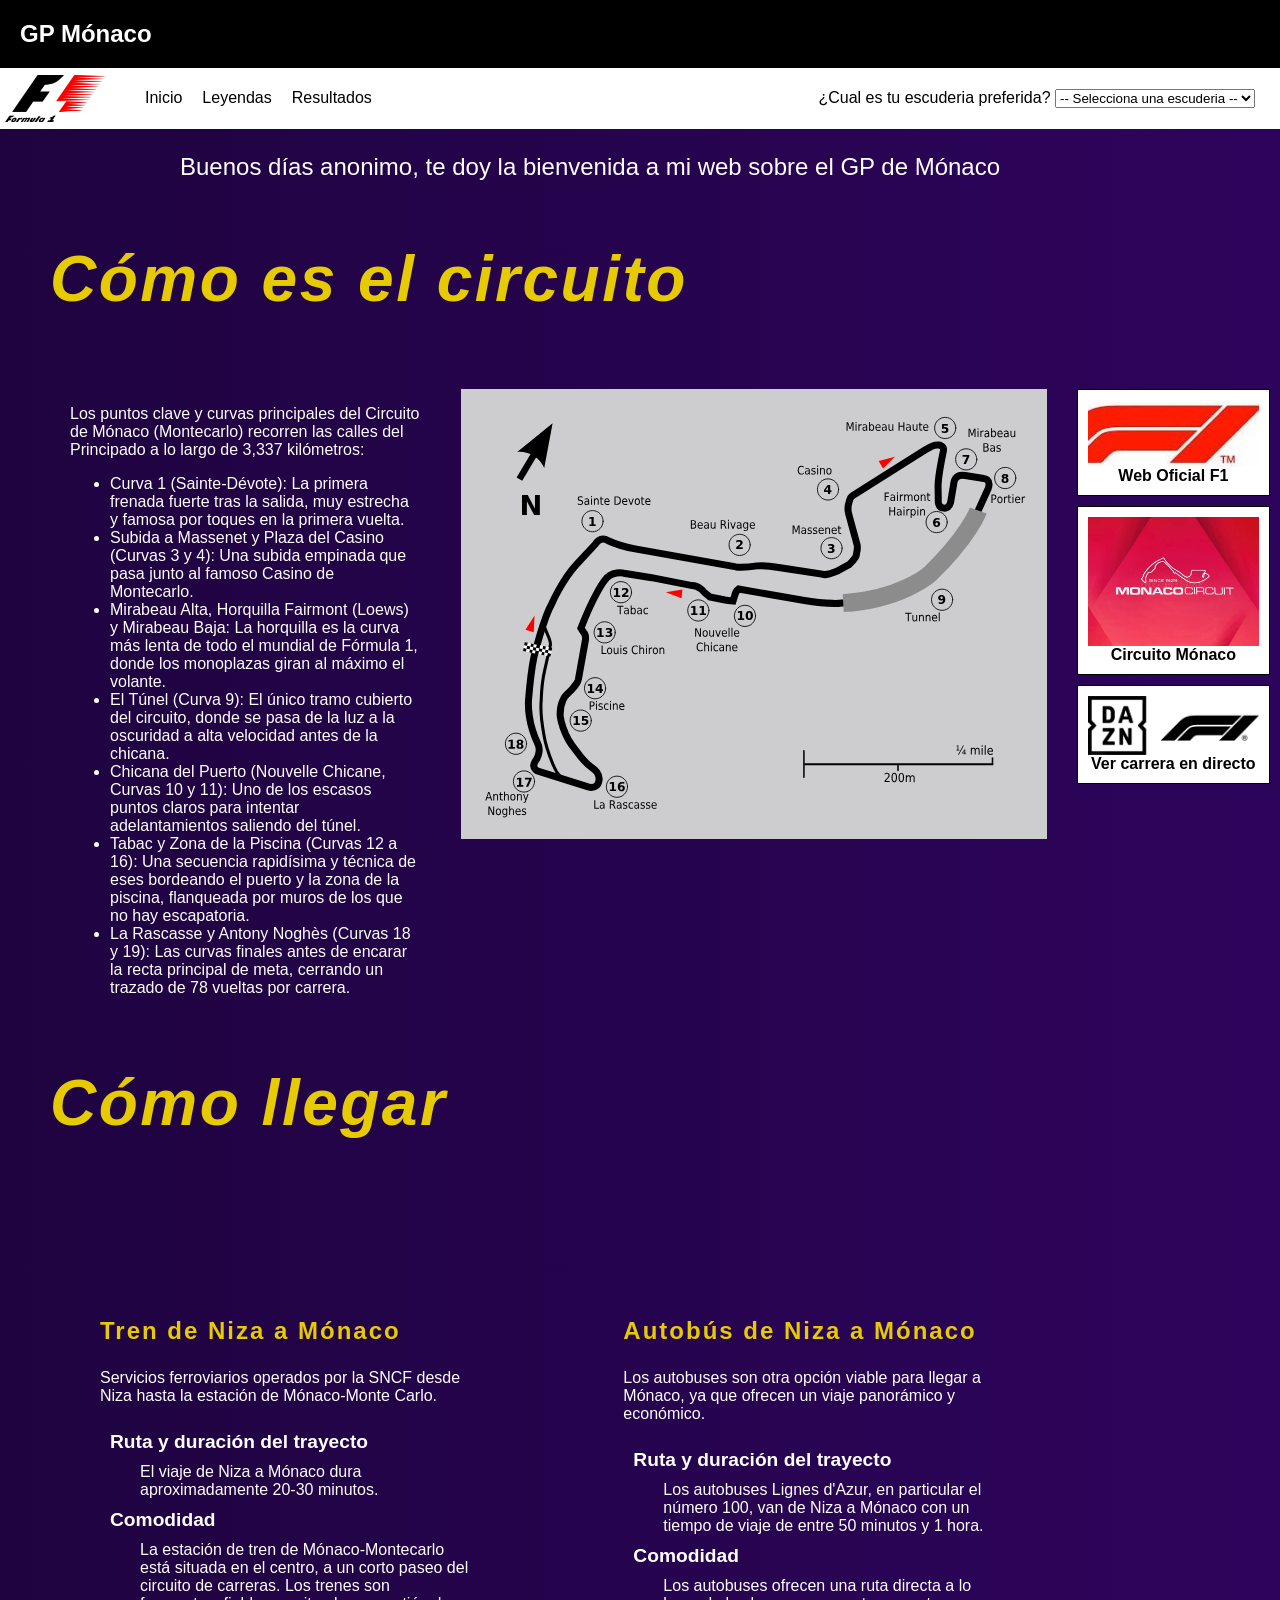
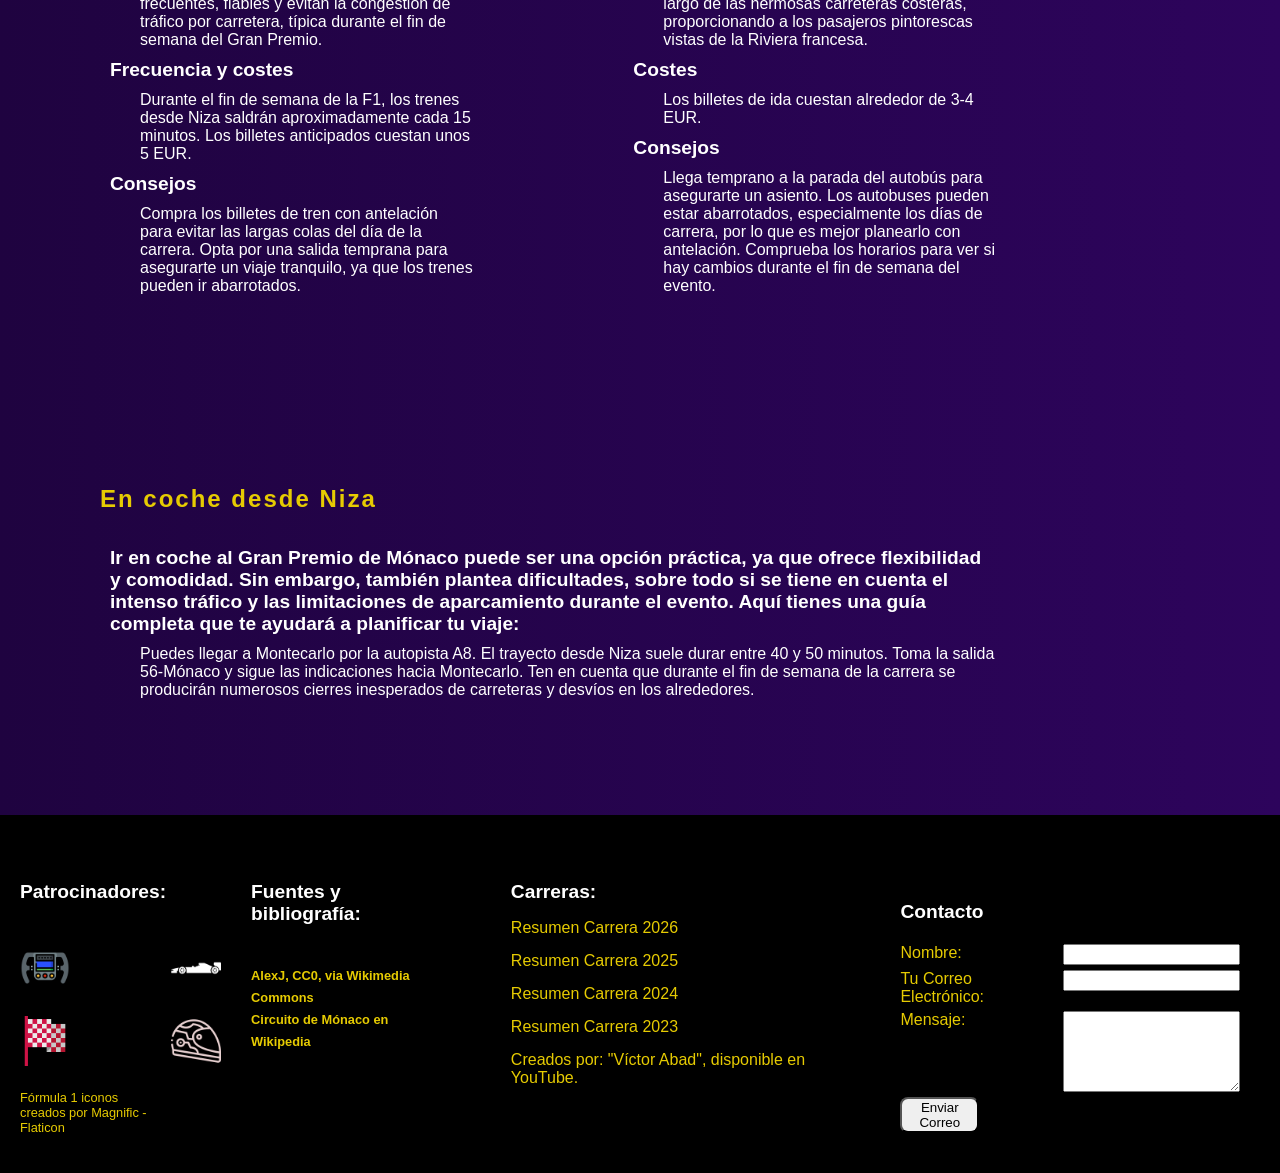
==== u02tarea2/index.html @ c94fd9bb "Add files via upload" ====
<!DOCTYPE html>
<html lang="es">
<head>
    <meta charset="UTF-8">
    <meta name="viewport" content="width=device-width, initial-scale=1.0">
    <title>Fórmula 1</title>
    <!--  archivo CSS -->
    <link rel="stylesheet" href="estilos/estilos.css"> 
	<link rel="icon" type="image/png" href="imagenes/volante_1.png">
</head>
<body>

  <section class="banner-hero">       
		
		<h1>GP Mónaco</h1>
  </section>
<header class="main-header">
<img src="imagenes/F1_logo.jpg" alt="Logotipo de F1">
    <nav class="navbar">
      

        <!-- Menú de Enlaces -->
        <ul class="nav-menu">
            <li class="nav-item"><a href="index.html" class="nav-link active">Inicio</a></li>
            <li class="nav-item"><a href="leyendas.html" class="nav-link">Leyendas</a></li>
            <li class="nav-item"><a href="resultados.html" class="nav-link">Resultados</a></li>
			<li class="seleccion">
				 <!-- Elegir escuderia-->
				<label for="opciones">¿Cual es tu escuderia preferida?</label>
				<select id="opciones">
					<option value="" disabled selected>-- Selecciona una escuderia --</option>
					<option value="ferrari">Ferrari</option>
					<option value="mclaren">McLaren</option>
					<option value="williams">Williams</option>
					<option value="mercedes">Mercedes</option>
					<option value="redbull">RedBull</option>
				</select>

				
			</li>

	   </ul>
    </nav>
</header>


<header class="saludo">
	<p class="bienvenida">Texto bienvenida</p>
	</header>




   <!-- Enlaces lateral a otras webs-->
   
    
    <aside class="sidebar">
		<a href="https://formula1.com" class="contenedor-enlace"target="_blank" rel="noopener" >
			<img src="imagenes/weboficial.jpg" alt="Logotipo web oficial">
			<span class="texto-encima">Web Oficial F1</span>
		</a>
		<a href="https://formula1.com" class="contenedor-enlace"target="_blank" rel="noopener" >
			<img src="imagenes/monaco.jpg" alt="web oficial circuito de Mónaco">
			<span class="texto-encima">Circuito Mónaco</span>
		</a>
		<a href="https://www.dazn.com/es-ES/home/5wvo3v8xhogewbstd36f5mxht" class="contenedor-enlace" target="_blank" rel="noopener">
			<img src="imagenes/dazn.png" alt="Logotipo Dazn">
			<span class="texto-encima">Ver carrera en directo</span>
		</a>
		
	
	</aside>
    
    
	<!--Main: contenido principal--!>
	
	<main class="main-content">
	
	
		<section class="info-circuito">
		
			
				<h2>Cómo es el circuito</h2>
					
				<aside class="texto-principal">
					<p>
					Los puntos clave y curvas principales del Circuito 
					de Mónaco (Montecarlo) recorren las calles del Principado
					a lo largo de 3,337 kilómetros:
					</p>				 

					<ul>
						<li>Curva 1 (Sainte-Dévote): La primera frenada fuerte 
						tras la salida, muy estrecha y famosa por toques en la 
						primera vuelta.</li>
						<li>Subida a Massenet y Plaza del Casino (Curvas 3 y 4):
						Una subida empinada que pasa junto al famoso Casino de
						Montecarlo.</li>
						<li>Mirabeau Alta, Horquilla Fairmont (Loews) y Mirabeau
						Baja: La horquilla es la curva más lenta de todo el 
						mundial de Fórmula 1, donde los monoplazas giran al
						máximo el volante.</li>
						<li>El Túnel (Curva 9): El único tramo cubierto del 
						circuito, donde se pasa de la luz a la oscuridad a alta
						velocidad antes de la chicana.</li>
						<li>Chicana del Puerto (Nouvelle Chicane, Curvas 10 y 11): 
						Uno de los escasos puntos claros para intentar 
						adelantamientos saliendo del túnel.</li>
						<li>Tabac y Zona de la Piscina (Curvas 12 a 16): 
						Una secuencia rapidísima y técnica de eses bordeando 
						el puerto y la zona de la piscina, flanqueada por muros
						de los que no hay escapatoria.</li>
						<li>La Rascasse y Antony Noghès (Curvas 18 y 19): Las
						curvas finales antes de encarar la recta principal de meta, 
						cerrando un trazado de 78 vueltas por carrera.</li>
					</ul>
				</aside>
			
				<section class="imagen-circuito">
				<img src="imagenes/Circuit_Monaco_2003.svg" alt="Circuito de Montecarlo">
				
				</section>
		
	

		</section>
		<section class="como-llegar">
		 <h2>Cómo llegar </h2>
 
			<section class="transporte">
			  <h3>Tren de Niza a Mónaco</h3>
			<p>Servicios ferroviarios operados por la SNCF desde Niza hasta la estación de Mónaco-Monte Carlo.</p>

			<dl>
				<dt>Ruta y duración del trayecto</dt>
				<dd>El viaje de Niza a Mónaco dura aproximadamente 20-30 minutos.</dd>

				<dt>Comodidad</dt>
				<dd>La estación de tren de Mónaco-Montecarlo está situada en el centro, a un corto paseo del circuito de carreras.
				Los trenes son frecuentes, fiables y evitan la congestión de tráfico por carretera, típica durante el fin de semana
				del Gran Premio.</dd>

				<dt>Frecuencia y costes</dt>
				<dd>Durante el fin de semana de la F1, los trenes desde Niza saldrán aproximadamente cada 15 minutos. Los billetes
				anticipados cuestan unos 5 EUR.</dd>

				<dt>Consejos</dt>
				<dd>Compra los billetes de tren con antelación para evitar las largas colas del día de la carrera. Opta por una salida 
				temprana para asegurarte un viaje tranquilo, ya que los trenes pueden ir abarrotados.</dd>
			</dl>
			</section>
			<section class="transporte">

				 <h3>Autobús de Niza a Mónaco</h3>
						<p>Los autobuses son otra opción viable para llegar a Mónaco, ya que ofrecen un viaje panorámico y económico.</p>

						<dl>
							<dt>Ruta y duración del trayecto</dt>
							<dd>Los autobuses Lignes d'Azur, en particular el número 100, van de Niza a Mónaco con un tiempo de viaje de entre 50 minutos y 1 hora.</dd>

							<dt>Comodidad</dt>
							<dd>Los autobuses ofrecen una ruta directa a lo largo de las hermosas carreteras costeras, proporcionando a los pasajeros pintorescas vistas de la Riviera francesa.</dd>

							<dt>Costes</dt>
							<dd>Los billetes de ida cuestan alrededor de 3-4 EUR.</dd>

							<dt>Consejos</dt>
							<dd>Llega temprano a la parada del autobús para asegurarte un asiento. Los autobuses pueden estar abarrotados, especialmente los días de carrera, por lo que es mejor planearlo con antelación. Comprueba los horarios para ver si hay cambios durante el fin de semana del evento.</dd>
						</dl>
			</section>
			<section class="transporte">
				<h3>En coche desde Niza</h3>
				<dl>
				<dt>Ir en coche al Gran Premio de Mónaco puede ser una opción práctica, ya que ofrece flexibilidad y comodidad. Sin 
				embargo, también plantea dificultades, sobre todo si se tiene en cuenta el intenso tráfico y las limitaciones de
				aparcamiento durante el evento. Aquí tienes una guía completa que te ayudará a planificar tu viaje:</br>
				</dt>
				<dd>Puedes llegar a Montecarlo por la autopista A8. El trayecto desde Niza suele durar entre 40 y 50 minutos. Toma la salida 56-Mónaco
				 y sigue las indicaciones hacia Montecarlo. Ten en cuenta que durante el fin de semana de la carrera se producirán numerosos cierres
				 inesperados de carreteras y desvíos en los alrededores.
				</dd>
				</dl>
				
				
				
			</section>
			
		
		</section>
	
	
	
	</main>




    <!--  Pie de Página -->
    <footer class="main-footer">
		<section class="patrocinadores">
			<h2>Patrocinadores:</h2></br>
			<img src="imagenes/volante_1.png" alt="Logo volante">
			<img src="imagenes/coche-de-formula-1.png" alt="Coche F1">
			<img src="imagenes/carreras.png" alt="Logo volante">
			<img src="imagenes/casco.png" alt="Logo volante">
			<a href="https://www.flaticon.es/iconos-gratis/formula-1" title="fórmula 1 iconos" target="_blank" rel="noopener">Fórmula 1 iconos creados por Magnific - Flaticon</a>
		</section>
		
		<section class="citas"> 
			<h2>Fuentes y bibliografía:<h2> </br>
			<a href="https://commons.wikimedia.org/wiki/File:Circuit_Monaco_2003.svg" target="_blank" rel="noopener">
					AlexJ, CC0, via Wikimedia Commons</a> </br>
			<a href="https://es.wikipedia.org/wiki/Circuito_de_M%C3%B3naco" target="_blank" rel="noopener">   
			Circuito de Mónaco en Wikipedia </a></br>

		 
		</section>


		



		<section class="carreras">
			<ul>
			<h2>Carreras:</h2>
			<li class="video">
			 <a href="https://www.youtube.com/watch?v=8I4hVCpQebQ" class="enlaces-foot" target="_blank" rel="noopener" >Resumen Carrera 2026</a> 
						</li>
			
			<li class="video">
			 <a href="https://www.youtube.com/watch?v=7iPsAGjbMso" class="enlaces-foot" target="_blank" rel="noopener">Resumen Carrera 2025</a> 
			
			</li>
			
			<li class="video">
			 <a href="https://www.youtube.com/watch?v=VIdVgR-gbWw" class="enlaces-foot" target="_blank" rel="noopener">Resumen Carrera 2024</a> 
			
			</li>
			
			<li class="video">
			 <a href="https://www.youtube.com/watch?v=gIOyPXHquqE" class="enlaces-foot" target="_blank" rel="noopener">Resumen Carrera 2023</a> 
			</li>
			
			<li class="cita-video">
			
					Creados por: <a href="https://www.youtube.com/@victorabadg" target="_blank" rel="noopener">"Víctor Abad"</a>, disponible en YouTube.
			</li>
			
			
			</ul>
		</section>
		
		<section class="contacto">
			<form name="formulario" class="formulario-contacto" action="mailto:larizala@ikasle.birt.eus" method="post" enctype="text/plain" onsubmit="return validacionFormulario();">
				<h2>Contacto</h2></br>
				<label  for="nombre">Nombre:</label>
				<input type="text" id="nombre" name="Nombre" >
				<label for="correo">Tu Correo Electrónico:</label>
				<input type="email" id="correo" name="Correo" >
				<label for="mensaje">Mensaje:</label>
				<textarea id="mensaje" name="Mensaje" rows="5" ></textarea>
				<button type="submit" class="boton-enviar">Enviar Correo</button>

			</form>
		</section>
	
	</footer>



<!--  Funciones js--!>


	
	
	 <script src="funciones/funciones.js">	 </script>









</body>
</html>
---- u02tarea2/estilos/estilos.css ----
:root {
		  /* Crear una variable y darle un color */
		  --color-escuderia: linear-gradient(to right, #1F0340, #2D045C); 
		  --color-texto: #FFF;
		  --color-secun:#E6CB02;
		  --posicionTexto: 50%
		  }





/* Elimina los márgenes por defecto del navegador */
       
	   html, body {
            margin: 0;
            padding: 0;
            width: 100%;
			 font-family:  sans-serif;
        }
		
		*, *::before, *::after {
			  box-sizing: border-box;
			}
		
		body{
			background: var(--color-escuderia);
		
			display:grid;
			grid-template-columns:5fr 1fr;
			grid-template-rows:auto 1fr auto;
			grid-template-areas:
						"header header"						
						"nav  nav"
						"saludo saludo"
						"main aside"
						"foot  foot";
			align-items: stretch;
			
			
		}

        /* Banner principal  */
        .banner-hero {
			display:flex;
			width: 100%; 
			background-color: black;
            color: #ffffff;
                    
			padding-left: 20px;
			grid-area:header;
		}
		
		
		
		
		
		
		/*Barra de navegación*/
		.main-header {
			position: sticky;
			top: 0;
			left: 0;
			/*width: 100%;*/
			background-color: #ffffff; 
			display:flex;
			flex-direction: row;
			padding:5px;
			justify-content: flex-start; /* Centra el nav dentro del header */
			grid-area:nav;
			 z-index: 100; 
			
		}			
		.main-header img {
			 max-width: 100px;
			 height: auto;
			 align-self: center;
			 		
		}

		.navbar {
			width: 100%;
			display: flex;
		}		
		.nav-menu{
			display:flex;
			flex-direction: row;
			gap:20px;
			width: 100%;
			list-style: none; 
			font-size: 16px; 
			font-weight: 500; 

		}
		
		.nav-link {
			color: #000000; 
			text-decoration: none; 
			
		}
		.nav-link:hover {
			color: red; 
			transition: color 0.3s ease; /*Cambio de color suave*/
		}
		
		.seleccion{
			
			margin-left:auto;
			padding-right:20px;
		}
		
		
		/* mensaje bienvenida */
		
		.saludo {
			position: relative; /* Para que el texto absolute se guíe por este contenedor */
			width: 100%;
			height: 60px; 
			grid-area:saludo;
			overflow: hidden; /*ocultar lo que sobresale*/
			}

		.bienvenida{
			
			color:var(--color-texto);
			text-align:center;
			font-size:1.5rem;
			position:absolute;
			transform: translateX(var(--posicionTexto));
			
		}
		
		
		
		
		/*Contenido principal index*/
		.main-content{
			grid-area:main;
			padding:0 20px;	
			color:var(--color-texto);
							
		}	
		
		
		.info-circuito{
			display:grid;
			grid-template-columns:2fr 3fr;
			grid-template-rows:auto 1fr;
			gap:20px;
			  
			  /* DIBUJAr EL MAPA */
			grid-template-areas: 
				"titulo titulo"
				"texto  imagen";
			align-items: stretch;
			padding-left:30px;
			
			
			
		}
		.main-content h2{
			grid-area:titulo;
			
			color:var(--color-secun);
			letter-spacing: 2.5px;
			font-size:4rem;
			font-style: italic;
		}
			
		.main-content h3{
			
			color:var(--color-secun);
			letter-spacing: 2px;
			font-size:1.5rem;
			 
			
		}
		.info-circuito aside{
			grid-area:texto;			
			padding-left:20px;
			padding-right:20px;
			
			
		}
		
		.info-circuito img{
			max-width:100%;
			height:auto;
			background:#CDCCCF;			
			grid-area:imagen;
			padding:20px;
			display:block;
		}
		
				
		.como-llegar{
			display:grid;
			grid-template-columns:1fr 1fr;
			gap:50px;			
			align-items: stretch;
			padding-left:30px;
			
			
			
		}
		
		.como-llegar h2{
			
			grid-row: 1; /*Para que los titulos ocupen la primera fila*/
			grid-column: 1 / -1;
		}
		
		.como-llegar section:last-of-type {
			width:100%;
			height:auto;
			grid-column: span 2;     /*El ultimo elemento ocupe las dos columas*/
			 
		}
		.como-llegar dt{
			font-weight: bold;   
			font-size:1.2rem;
			padding:10px;
		}
		.transporte{
			
			padding:50px;
		}

		.main-content a{
			
			color:var(--color-secun);
			text-decoration:none;
			
			
		}
		.main-content a:hover{
			
			transform: scale(1.05);
			color:red;
			
		}
		
		/*contenida ppal resultados*/
		
		.resultados-monaco {
			display: grid;
 			grid-template-columns: 1fr 1fr; 
					
		}
			
	
		
		.resultados {
			display: grid;
 			grid-template-columns: 1fr 2fr ; 
			grid-template-rows:auto 1fr ;
			gap:20px;
			color:var(--color-texto);	
				
		}
		
			
		.resultados img{
			max-width:100%;
			height:auto;			
			padding:20px;
			display:block;
			
		}
		
		.resultados table{
			
			  width: 100%;                  
			  margin: 15px 0;  
			  border: solid #fff;
			}


		.resultados th, td {
                
			  padding: 2px 5px; 
				border-bottom: 1px solid #e0e0e0; /			  
			}
						
					
		
		
		.leyendas-monaco{
			display: grid;
 			grid-template-columns: 1fr 1fr; 
		}
		
		
		.leyendas-monaco section:last-of-type {
			width:100%;
			height:auto;
			grid-column: span 2; /*Ocupar las dos ultimas columnas*/
			 
		}

		.leyenda img{
			max-width:100%;
			height:auto;
			
			padding:20px;
			display:block;
			
		}
		
		
		
		
		
		/*Barra lateral de enlaces*/
		
		.sidebar{
			display:flex;
			flex-direction: column;
			grid-area:aside;
			padding:200px 10px 1px 10px;
			
			
		}
		
		.sidebar a{
			
			position: relative;
			display: inline-block;			
			color:#000;
			font-weight: bold;
			text-shadow: 0 0 6px #FFF;			
			
			border: 1px solid #000;
			margin-bottom:10px;
			text-decoration:none;
			text-align:center;
			padding:10px;
			background-color:#FFF;
		}
		
		.sidebar a:hover{
			transform: scale(1.05);
			
			
		}
		.sidebar img{
			display: block;
			width: 100%;
			height: auto;
			
			
		}
		
		
		
		
		
		
		/*Pie de pagina*/
		
		.main-footer{
			
			width: 100%;
			height: auto;			
			background-color: black;           
            margin-top:50px;
			padding: 50px 20px 20px 20px;
			color:var(--color-secun);
			display: grid; 
			grid-template-columns: 1fr 1fr 2fr 2fr; 
			gap:30px;
			
			grid-area:foot;
			
		}
		.main-footer h2{
			font-size:1.2rem;
			 color: #fff;
		}
		.main-footer img{
			
			max-width:50px;
			height:auto;
		}
		
		.main-footer li{
			padding-bottom:15px;
						
			list-style:none;
			
		}
		.main-footer a{
			
			color:var(--color-secun);
			text-decoration:none;
			
		}
		.main-footer a:hover{
			
			transform: scale(1.05);
			color:red;
			
		}
		
		.patrocinadores {
			display:grid;
			grid-template-columns:1fr 1fr;
			gap:5px;
			font-size:0.8rem;
		}
		.citas a{
			font-size:0.8rem;
		}
		
		   
		.formulario-contacto{
			
			
			width:auto;
			padding:20px;
			
			display:grid;
			grid-template-columns:1fr 1fr;
			
			align-items: start;
			gap:5px;			
		}
		.formulario-contacto button{
			
			border-radius: 8px;
			width:50%;
			align-items:center;
		}
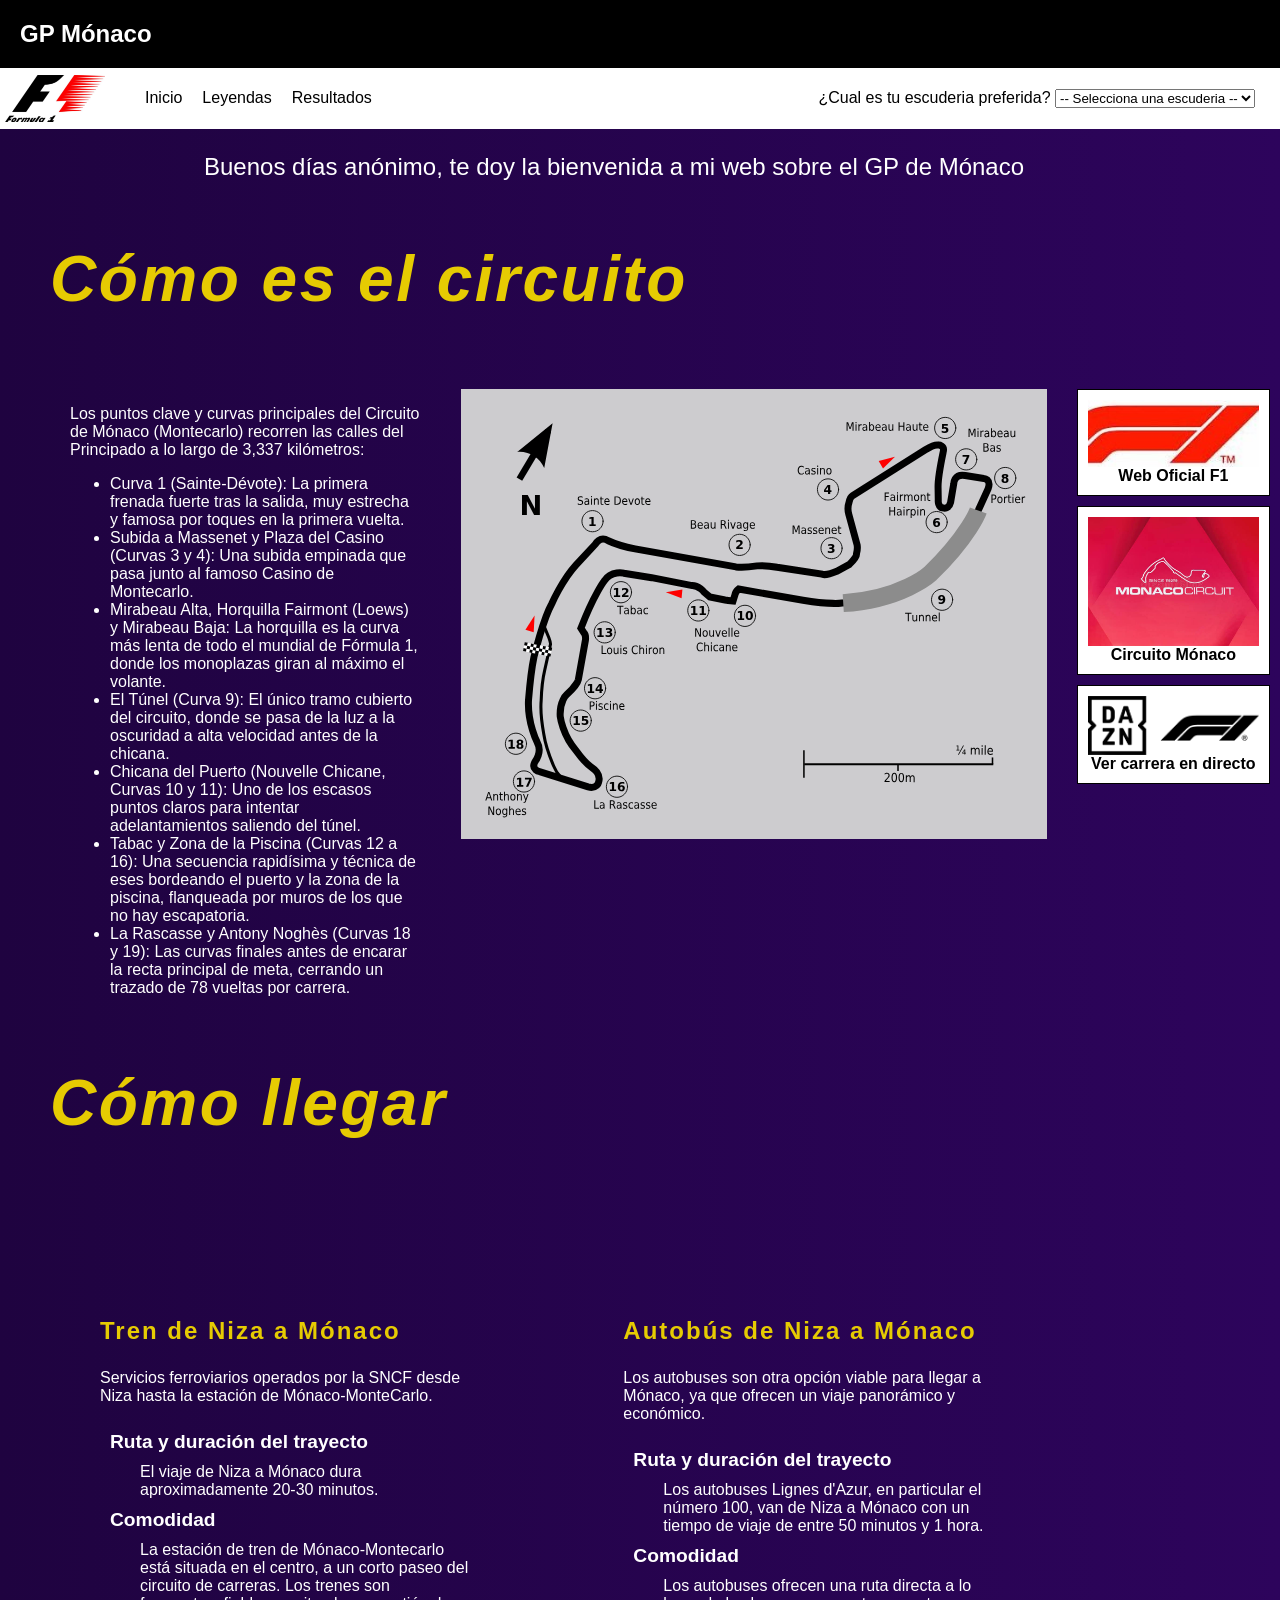
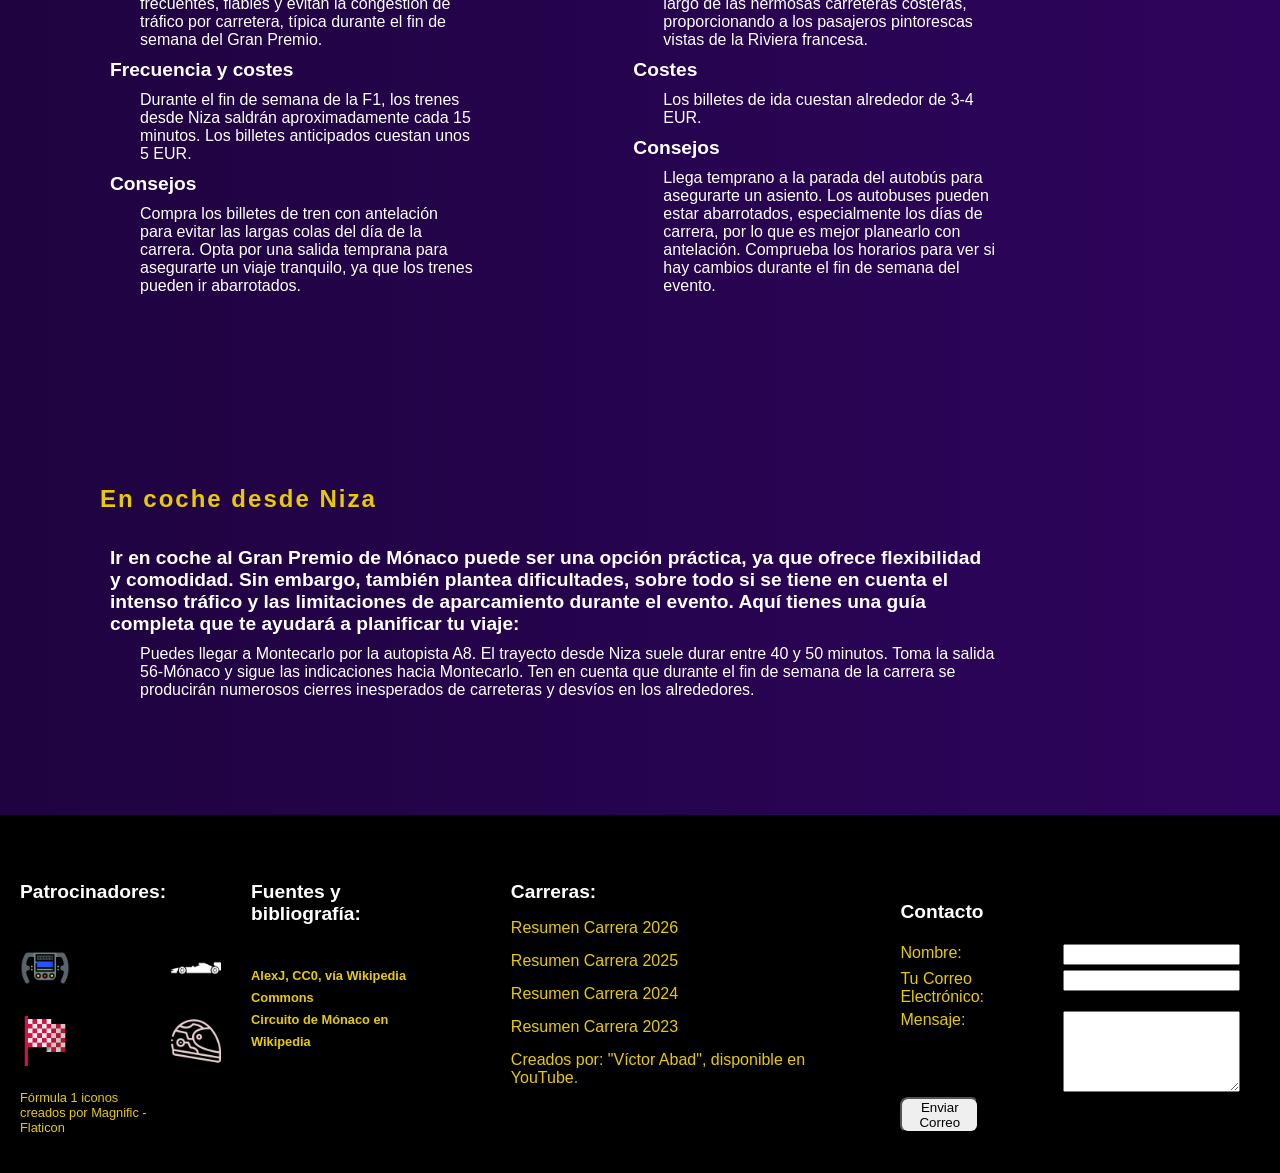
==== commit d7e1e530: "Add files via upload corrección ortografía" ====
--- a/u02tarea2/index.html
+++ b/u02tarea2/index.html
@@ -129,7 +129,7 @@
  
 			<section class="transporte">
 			  <h3>Tren de Niza a Mónaco</h3>
-			<p>Servicios ferroviarios operados por la SNCF desde Niza hasta la estación de Mónaco-Monte Carlo.</p>
+			<p>Servicios ferroviarios operados por la SNCF desde Niza hasta la estación de Mónaco-MonteCarlo.</p>
 
 			<dl>
 				<dt>Ruta y duración del trayecto</dt>
@@ -209,7 +209,7 @@
 		<section class="citas"> 
 			<h2>Fuentes y bibliografía:<h2> </br>
 			<a href="https://commons.wikimedia.org/wiki/File:Circuit_Monaco_2003.svg" target="_blank" rel="noopener">
-					AlexJ, CC0, via Wikimedia Commons</a> </br>
+					AlexJ, CC0, vía Wikipedia Commons</a> </br>
 			<a href="https://es.wikipedia.org/wiki/Circuito_de_M%C3%B3naco" target="_blank" rel="noopener">   
 			Circuito de Mónaco en Wikipedia </a></br>
 
--- a/u02tarea2/estilos/estilos.css
+++ b/u02tarea2/estilos/estilos.css
@@ -208,14 +208,14 @@
 		
 		.como-llegar h2{
 			
-			grid-row: 1; /*Para que los titulos ocupen la primera fila*/
+			grid-row: 1; /*Para que los títulos ocupen la primera fila*/
 			grid-column: 1 / -1;
 		}
 		
 		.como-llegar section:last-of-type {
 			width:100%;
 			height:auto;
-			grid-column: span 2;     /*El ultimo elemento ocupe las dos columas*/
+			grid-column: span 2;     /*El ultimo elemento ocupe las dos columnas*/
 			 
 		}
 		.como-llegar dt{
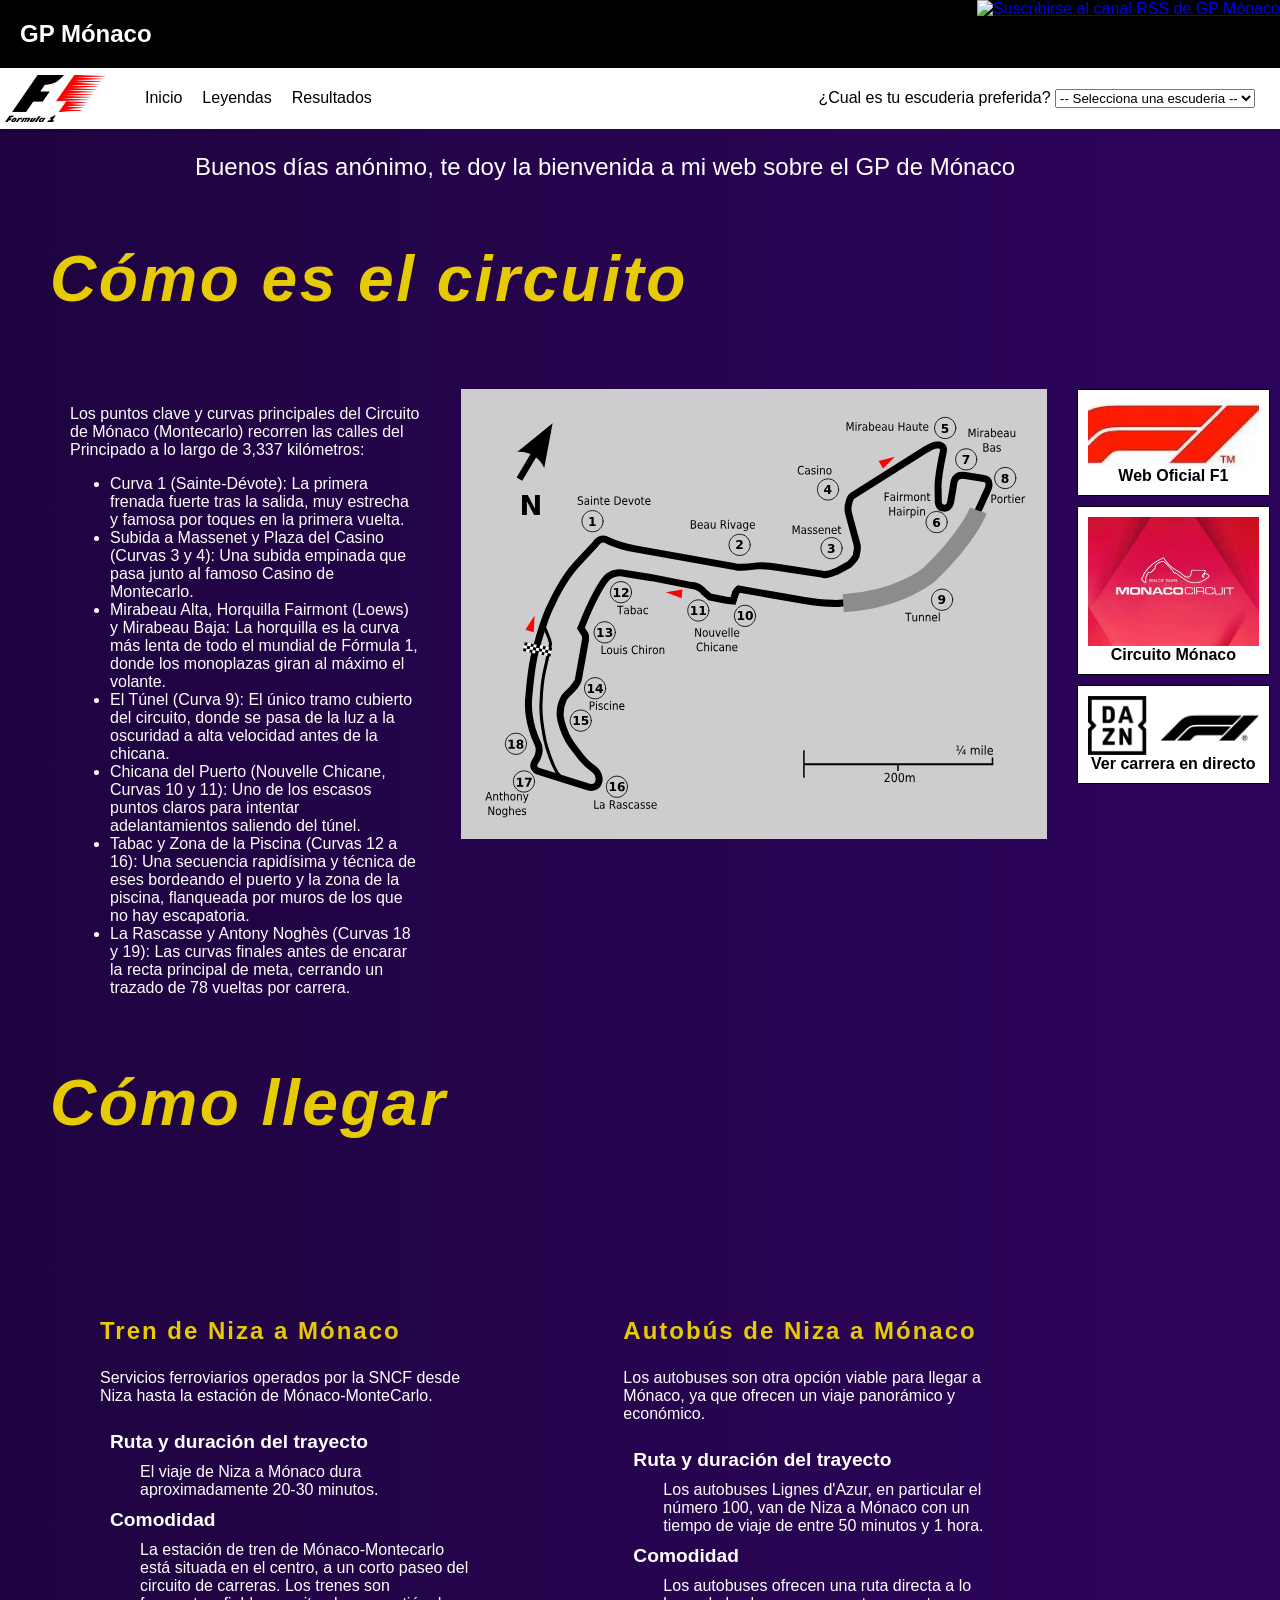
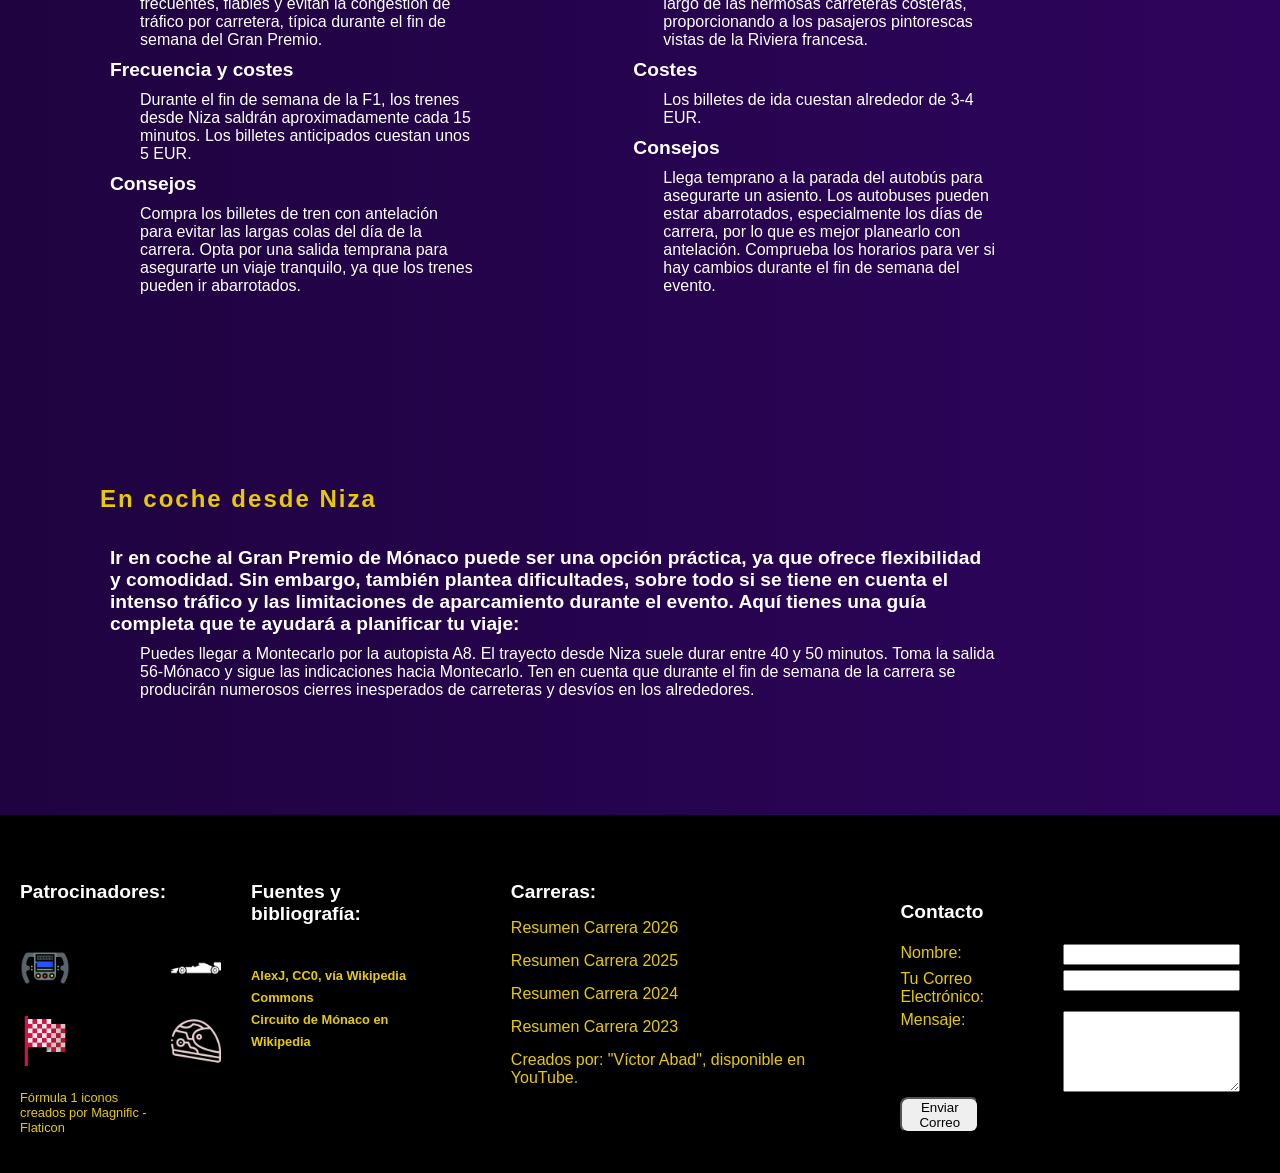
==== commit 6597d18e: "Add files via upload icono rss" ====
--- a/u02tarea2/index.html
+++ b/u02tarea2/index.html
@@ -7,12 +7,19 @@
     <!--  archivo CSS -->
     <link rel="stylesheet" href="estilos/estilos.css"> 
 	<link rel="icon" type="image/png" href="imagenes/volante_1.png">
+	<link rel="alternate" type="application/rss+xml" title="GP Mónaco" href="https://larizala.github.io/GPMonaco/u02tarea2/feed.xml" /> 
 </head>
 <body>
 
   <section class="banner-hero">       
 		
 		<h1>GP Mónaco</h1>
+		<!-- Icono rss -->
+		<a type="application/rss+xml" href="https://larizala.github.io/GPMonaco/u02tarea2/feed.xml">
+			<img src="imagenes/valid-rss.png" alt="Suscribirse al canal RSS de GP Mónaco" >
+		</a>
+
+		
   </section>
 <header class="main-header">
 <img src="imagenes/F1_logo.jpg" alt="Logotipo de F1">
--- a/u02tarea2/estilos/estilos.css
+++ b/u02tarea2/estilos/estilos.css
@@ -51,6 +51,13 @@
                     
 			padding-left: 20px;
 			grid-area:header;
+		}
+		.banner-hero a{
+			position:relative;
+			width:32;
+			height:auto;
+			 margin-left: auto;
+			
 		}
 		
 		
